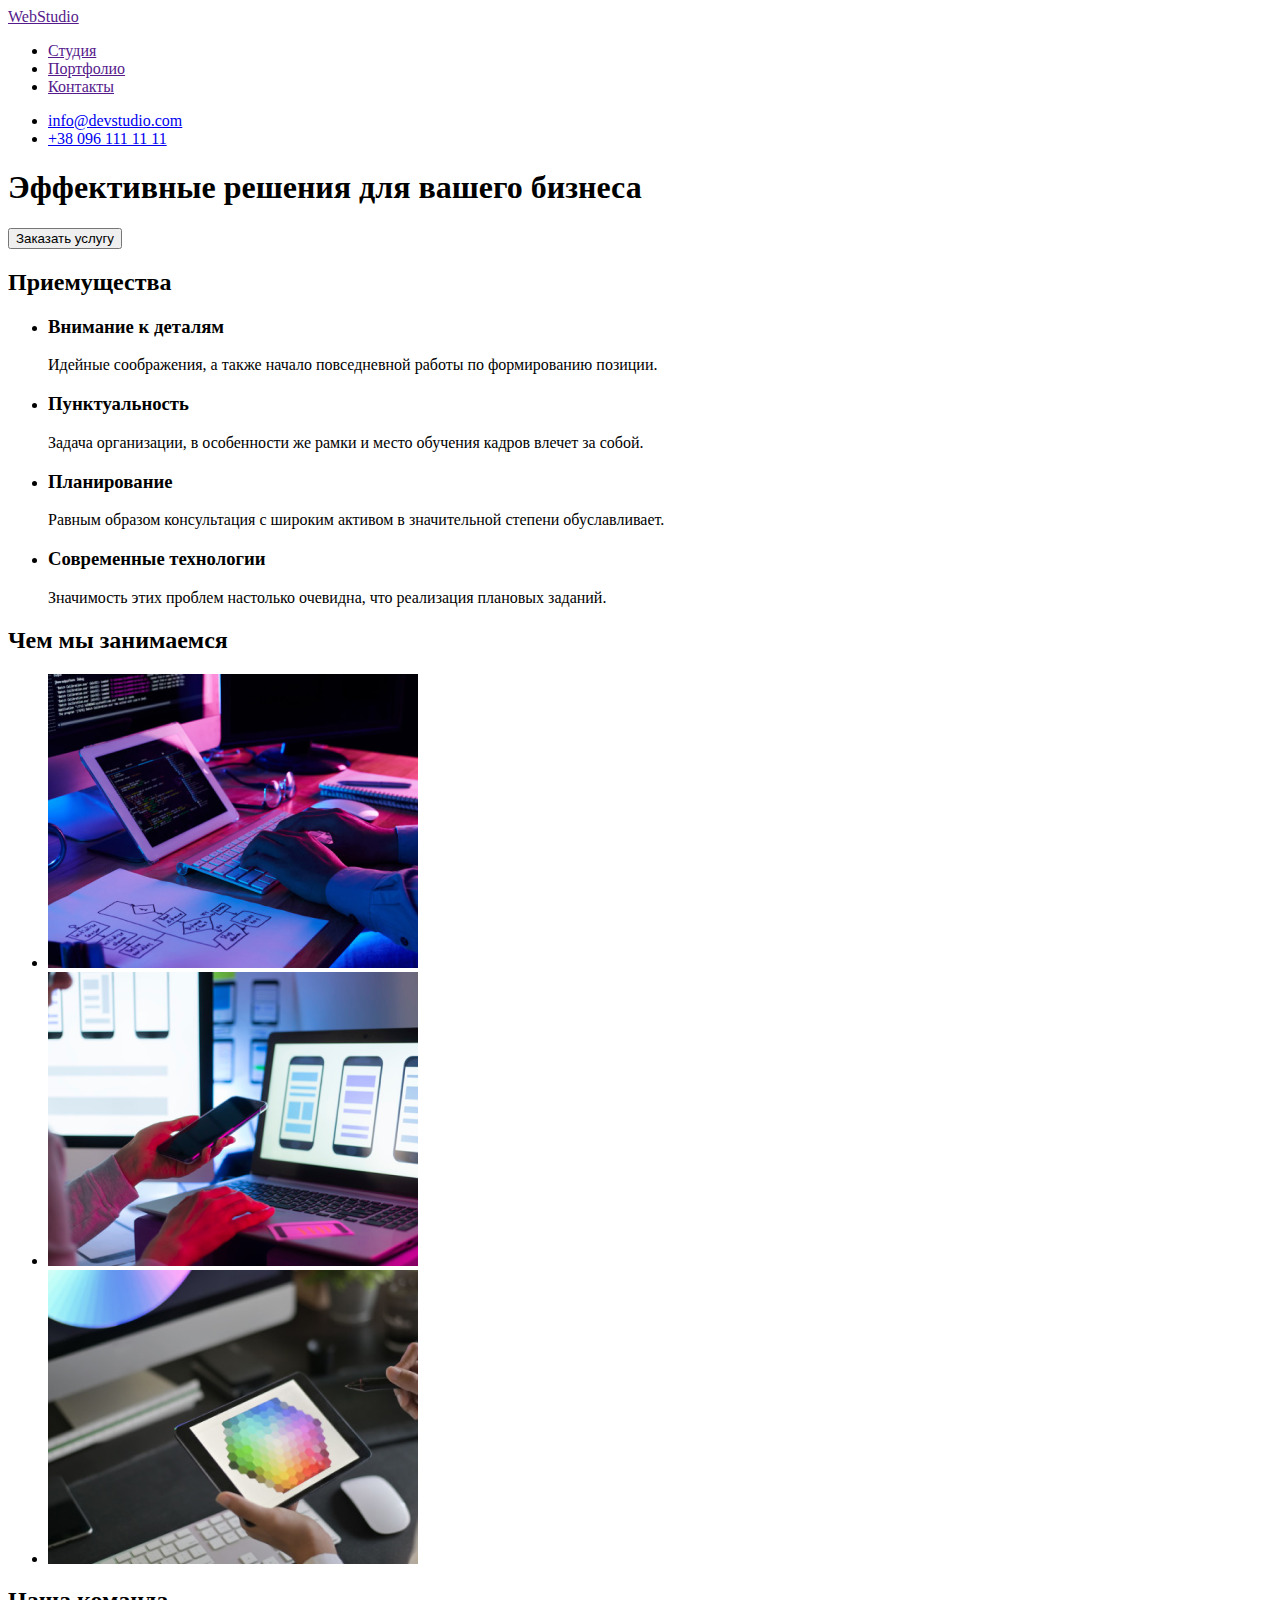
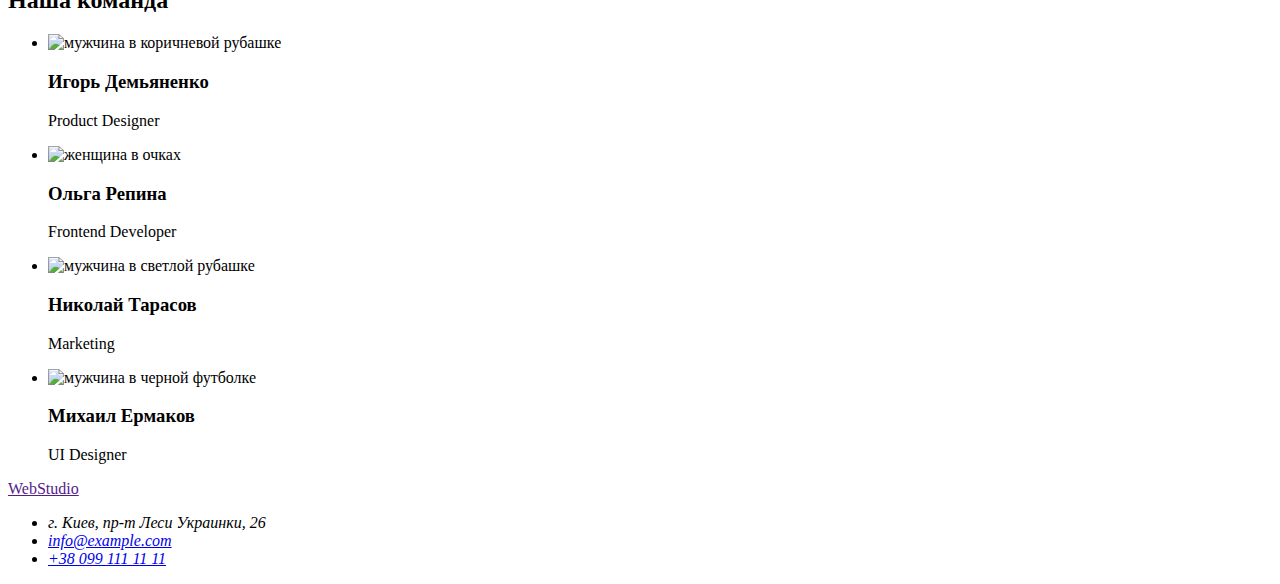
==== index.html @ 6c6a24d8 "save" ====
<!DOCTYPE html>
<html lang="ru">
<head>
    <meta charset="UTF-8">
    <meta http-equiv="X-UA-Compatible" content="IE=edge">
    <meta name="viewport" content="width=device-width, initial-scale=1.0">
    <title>Document</title>
    <link rel="stylesheet" href="./css/styles.css">
    
    
</head>

<body>
    <!--Шапка сайта-->
    <header>
 <nav>
     <a href="">WebStudio
</a>
    <ul>
    <li><a href="">Студия</a></li>
    <li><a href="">Портфолио</a></li>
    <li><a href="">Контакты</a></li>
 </ul>
</nav>

 <ul>
     <li><a href="mailto:info@devstudio.com">info@devstudio.com</a></li>
     <li><a href="tel:+380961111111">+38 096 111 11 11</a></li>
 </ul>

    </header>

    <main>
        <!--Герой-->
<section>
    <h1>Эффективные решения для вашего бизнеса</h1>
    <button type="button">Заказать услугу</button>
      
    
</section>

    <!--Преимущества-->
<section>
    <h2>Приемущества</h2>
    <ul>
    
        <li>
        <h3>Внимание к деталям</h3>
                <p>Идейные соображения, а также начало повседневной работы по формированию позиции.</p>
        
        </li>

        
        <li>
        <h3>Пунктуальность</h3>

            <p>Задача организации, в особенности же рамки и место обучения кадров влечет за собой.</p>

        </li>
    
        <li>
        <h3>Планирование</h3>
        <p>Равным образом консультация с широким активом в значительной степени обуславливает.</p>
    </li>

    <li>
        <h3>Современные технологии</h3>
        <p>Значимость этих проблем настолько очевидна, что реализация плановых заданий.</p>
    </li>
    </ul>
</section>

<!--Чем занимаются-->
<section>
    <h2>Чем мы занимаемся</h2>

<ul>
    <li>
        <img src="./image/box1.png" alt="человек печатает" width="370">
        
    </li>
    <li>
        <img src="./image/box2.png" alt="рука с телефоном" width="370">
    </li>
    <li>
        <img src="./image/box3.png" alt="планшет" width="370">
    </li>
</ul>

</section>

<!--Команда-->
<section>
    <h2>Наша команда</h2>

    <ul>
        <li>
            <img src="./teamcard1.jpg" alt="мужчина в коричневой рубашке" width="270">
        <h3>Игорь Демьяненко</h3>
        <p lang="en">Product Designer</p>
        </li>

        <li>
            <img src="./teamcard2.jpg" alt="женщина в очках" width="270">
        <h3>Ольга Репина</h3>
        <p lang="en">Frontend Developer</p>
        </li>

        <li>
            <img src="./teamcard3.jpg" alt="мужчина в светлой рубашке" width="270">
        <h3>Николай Тарасов</h3>
        <p lang="en">Marketing</p>
        </li>

        <li>
            <img src="./teamcard4.jpg" alt="мужчина в черной футболке" width="270">
        <h3>Михаил Ермаков</h3>
         <p lang="en">UI Designer</p>
    </li>
    </ul>
</section>
    </main>


<!--Футер-->
<footer>
<a href="">WebStudio

</a>
<address>


<ul>
        <li>г. Киев, пр-т Леси Украинки, 26</li>
        <li><a href="mailto:info@example.com">info@example.com</a></li>
        <li><a href="tel:+380991111111">+38 099 111 11 11</a></li>
    
</ul>
</address>
</footer>
</body>
</html>
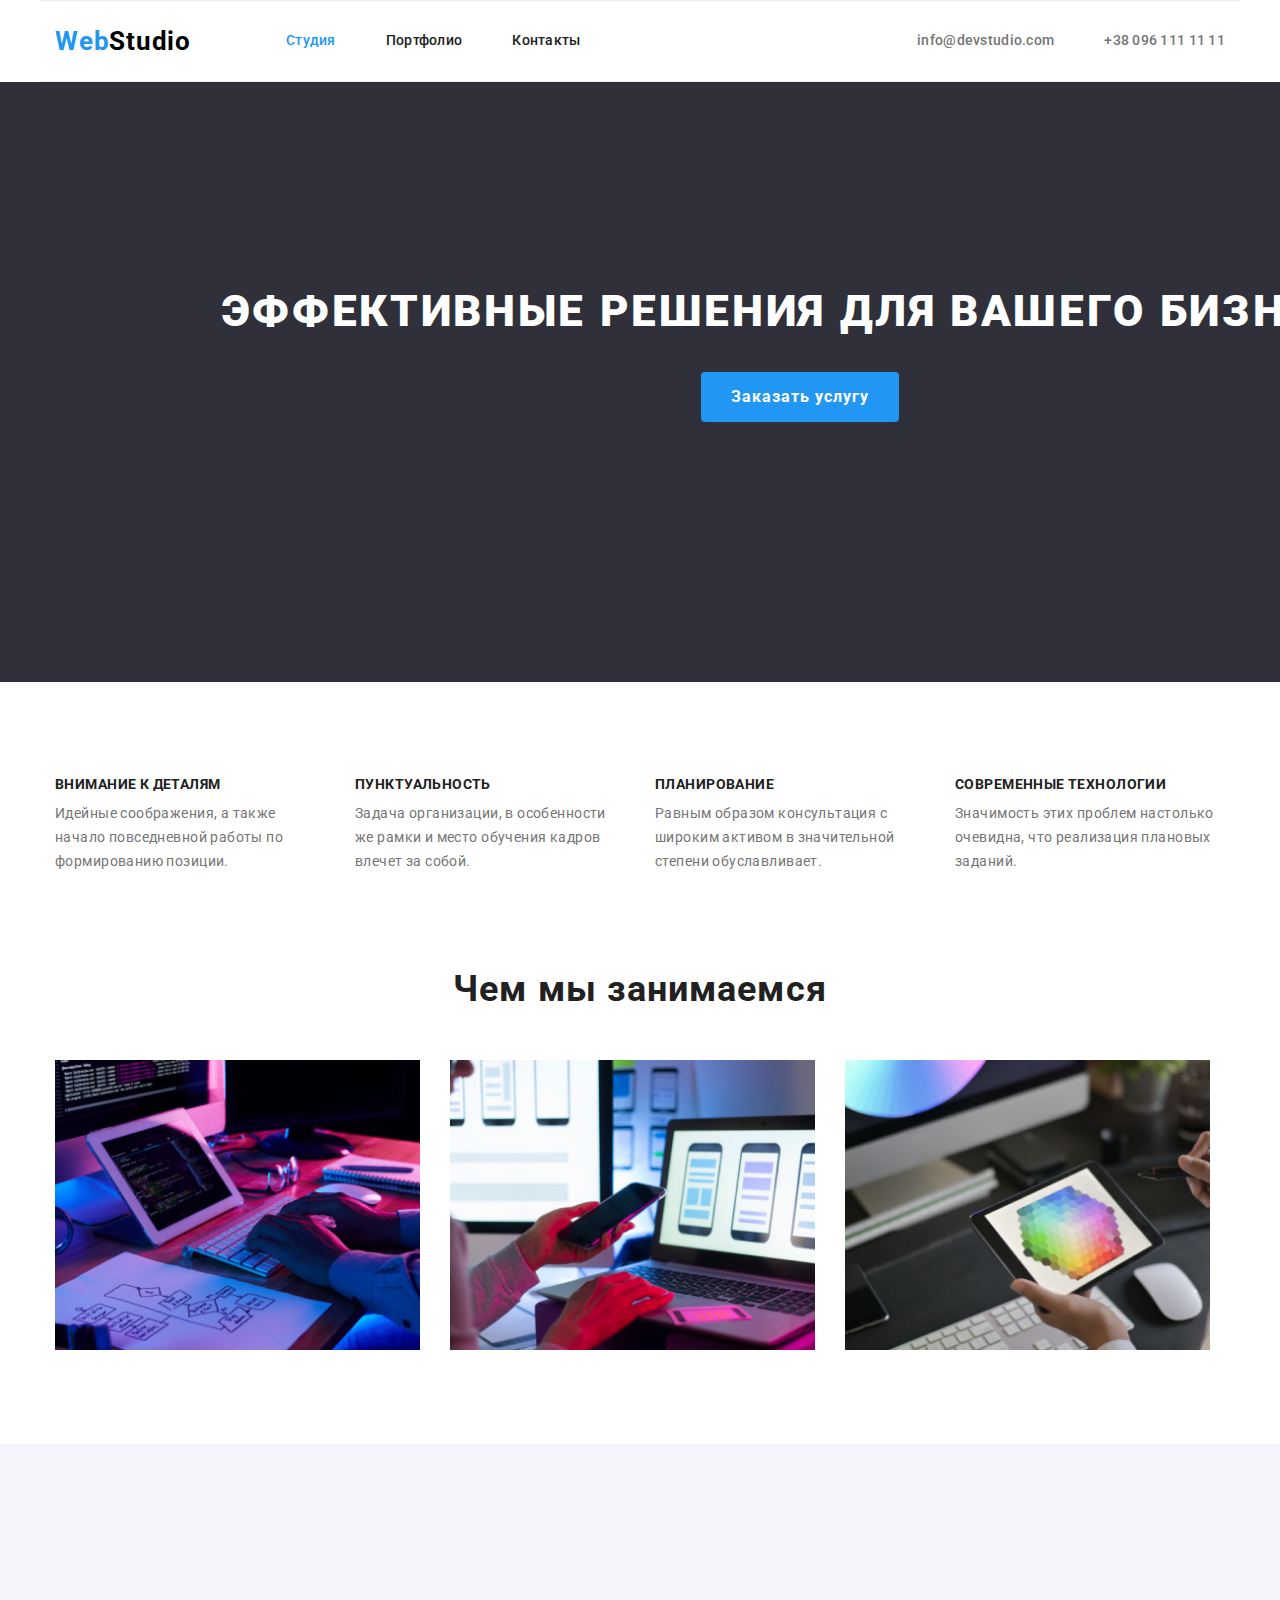
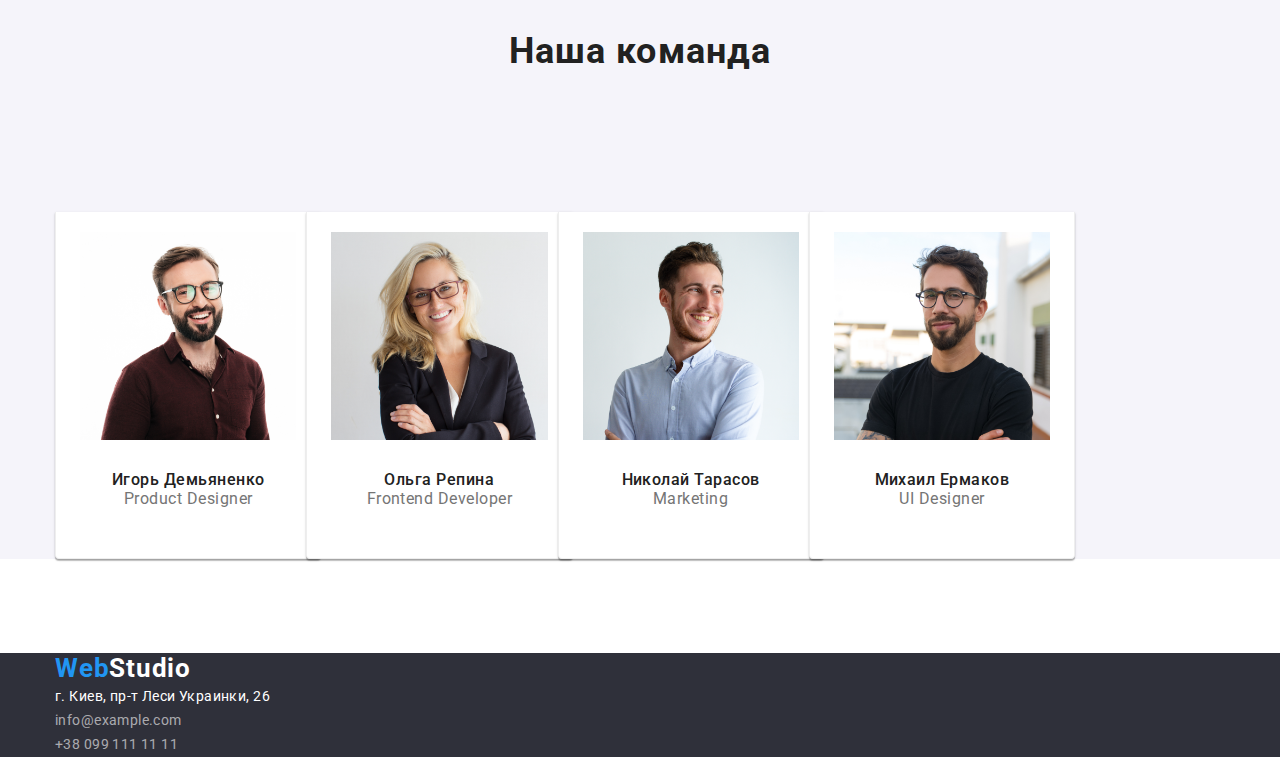
==== commit 210277e7: "save" ====
--- a/index.html
+++ b/index.html
@@ -5,139 +5,160 @@
     <meta http-equiv="X-UA-Compatible" content="IE=edge">
     <meta name="viewport" content="width=device-width, initial-scale=1.0">
     <title>Document</title>
+    <!--Шрифты-->
+    <link rel="preconnect" href="https://fonts.googleapis.com">
+    <link rel="preconnect" href="https://fonts.gstatic.com" crossorigin>
+    <link href="https://fonts.googleapis.com/css2?family=Raleway:wght@500&family=Roboto:wght@400;500;700;900&display=swap"
+        rel="stylesheet">
+    <!-- Конец шрифтов -->
+
+    <!-- Normalize styles старт -->
+    <link rel="stylesheet" href="https://cdn.jsdelivr.net/npm/modern-normalize@1.1.0/modern-normalize.min.css">
+    <!-- Normalize styles конец -->
+
+
+    <!--Кастомные стили-->
     <link rel="stylesheet" href="./css/styles.css">
-    
-    
 </head>
 
 <body>
+
     <!--Шапка сайта-->
-    <header>
- <nav>
-     <a href="">WebStudio
-</a>
-    <ul>
-    <li><a href="">Студия</a></li>
-    <li><a href="">Портфолио</a></li>
-    <li><a href="">Контакты</a></li>
+    
+    <header class="header">
+        <div class="container header-container header-wrapper">
+ <nav class="header-container">
+     <a class="header-logo link" href="./index.html">Web<span class="logo">Studio</span></a>
+
+<ul class="header-list list header-color">
+    <li class="header-list-item"><a class="nav-link link current" href="./index.html" >Студия</a></li>
+    <li class="header-list-item"><a class="nav-link link" href="./portfolio.html">Портфолио</a></li>
+    <li class="header-list-item"><a class="nav-link link" href="./index.html">Контакты</a></li>
  </ul>
 </nav>
 
- <ul>
-     <li><a href="mailto:info@devstudio.com">info@devstudio.com</a></li>
-     <li><a href="tel:+380961111111">+38 096 111 11 11</a></li>
- </ul>
+<ul class="header-list header-contact list">
+     <li class=""><a class="header-link link" href="mailto:info@devstudio.com">info@devstudio.com</a></li>
+     <li class=""><a class="header-link link" href="tel:+380961111111">+38 096 111 11 11</a></li>
+</ul>
+        </div>
+    </header>
 
-    </header>
+
 
     <main>
         <!--Герой-->
-<section>
-    <h1>Эффективные решения для вашего бизнеса</h1>
-    <button type="button">Заказать услугу</button>
-      
-    
+<section class="hero">
+    <div class="container">
+    <h1 class="uppertitle">Эффективные решения для вашего бизнеса</h1>
+    <button class="hero-btn btn" type="button">Заказать услугу</button>
+    </div>
 </section>
 
     <!--Преимущества-->
-<section>
-    <h2>Приемущества</h2>
-    <ul>
+<section class="benefits benefits-services section-distance">
+    <div class="container">
+    <h2 class="hidden">Преимущества</h2>
+    <ul class="list benefits-us">
     
-        <li>
-        <h3>Внимание к деталям</h3>
-                <p>Идейные соображения, а также начало повседневной работы по формированию позиции.</p>
+        <li class="benefits-info">
+        <h3 class="benefits-about">Внимание к деталям</h3>
+                <p class="benefits-description">Идейные соображения, а также начало повседневной работы по формированию позиции.</p>
         
         </li>
 
-        
-        <li>
-        <h3>Пунктуальность</h3>
+        <li class="benefits-info">
+        <h3 class="benefits-about">Пунктуальность</h3>
 
-            <p>Задача организации, в особенности же рамки и место обучения кадров влечет за собой.</p>
+            <p class="benefits-description">Задача организации, в особенности же рамки и место обучения кадров влечет за собой.</p>
 
         </li>
     
-        <li>
-        <h3>Планирование</h3>
-        <p>Равным образом консультация с широким активом в значительной степени обуславливает.</p>
+        <li class="benefits-info">
+        <h3 class="benefits-about">Планирование</h3>
+        <p class="benefits-description">Равным образом консультация с широким активом в значительной степени обуславливает.</p>
     </li>
 
-    <li>
-        <h3>Современные технологии</h3>
-        <p>Значимость этих проблем настолько очевидна, что реализация плановых заданий.</p>
+    <li class="benefits-info">
+        <h3 class="benefits-about">Современные технологии</h3>
+        <p class="benefits-description">Значимость этих проблем настолько очевидна, что реализация плановых заданий.</p>
     </li>
     </ul>
+    </div>
 </section>
 
 <!--Чем занимаются-->
-<section>
-    <h2>Чем мы занимаемся</h2>
+<section class="about section-distance">
+    <div class="container">
+    <h2 class="about-us">Чем мы занимаемся</h2>
 
-<ul>
-    <li>
-        <img src="./image/box1.png" alt="человек печатает" width="370">
+<ul class="list about-img"> 
+    <li class="card-img">
+        <img src="./images/foto1maket1.png" alt="человек печатает" width="370">
         
     </li>
-    <li>
-        <img src="./image/box2.png" alt="рука с телефоном" width="370">
+    <li class="card-img">
+        <img src="./images/foto2maket1.png" alt="рука с телефоном" width="370">
     </li>
-    <li>
-        <img src="./image/box3.png" alt="планшет" width="370">
+    <li class="card-img">
+        <img src="./images/foto3maket1.png" alt="планшет" width="370">
     </li>
 </ul>
-
+    </div>
 </section>
 
 <!--Команда-->
-<section>
-    <h2>Наша команда</h2>
+<section class="team section-distance">
+    <div class="container">
+    <h2 class="team-us">Наша команда</h2>
 
-    <ul>
-        <li>
-            <img src="./teamcard1.jpg" alt="мужчина в коричневой рубашке" width="270">
-        <h3>Игорь Демьяненко</h3>
-        <p lang="en">Product Designer</p>
+    <ul class="list about-img card-set card-set-foto">
+        <li class="team-item card-set-item team-wrapper">
+            <img class="team-img" src="./images/team1maket1.png" alt="мужчина в коричневой рубашке" width="270">
+        <div class="cards"><h3 class="team-employees">Игорь Демьяненко</h3>
+        <p class="place-work" lang="en">Product Designer</p></div>
         </li>
 
-        <li>
-            <img src="./teamcard2.jpg" alt="женщина в очках" width="270">
-        <h3>Ольга Репина</h3>
-        <p lang="en">Frontend Developer</p>
+        <li class="team-item card-set-item team-wrapper">
+            <img class="team-img" src="./images/team2maket1.png" alt="женщина в очках" width="270">
+        <div class="cards"><h3 class="team-employees">Ольга Репина</h3>
+        <p class="place-work" lang="en">Frontend Developer</p></div>
         </li>
 
-        <li>
-            <img src="./teamcard3.jpg" alt="мужчина в светлой рубашке" width="270">
-        <h3>Николай Тарасов</h3>
-        <p lang="en">Marketing</p>
+        <li class="team-item card-set-item team-wrapper">
+            <img class="team-img" src="./images/team3maket1.png" alt="мужчина в светлой рубашке" width="270">
+        <div class="cards"><h3 class="team-employees">Николай Тарасов</h3>
+        <p class="place-work" lang="en">Marketing</p></div>
         </li>
 
-        <li>
-            <img src="./teamcard4.jpg" alt="мужчина в черной футболке" width="270">
-        <h3>Михаил Ермаков</h3>
-         <p lang="en">UI Designer</p>
+        <li class="team-item card-set-item team-wrapper">
+            <img class="team-img" src="./images/team4maket1.png" alt="мужчина в черной футболке" width="270">
+        <div class="cards"><h3 class="team-employees">Михаил Ермаков</h3>
+        <p class="place-work" lang="en">UI Designer</p></div>
     </li>
     </ul>
+    </div>
 </section>
     </main>
 
 
 <!--Футер-->
-<footer>
-<a href="">WebStudio
+    <footer class="footer">
+    <div class="container">
+    <a class="footer-logo link" href="./index.html">Web<span class="footer-logo-ft">Studio</span></a>
 
-</a>
-<address>
+    <address>
+        <p class="address">г. Киев, пр-т Леси Украинки, 26</p>
 
+    <ul class="list footer-contact">
+    
+        <li><a class="link link-footer" href="mailto:info@example.com">info@example.com</a></li>
+        <li><a class="link link-footer" href="tel:+380991111111">+38 099 111 11 11</a></li>
+    
+    </ul>
+    </address>
+</div>
+</footer>
 
-<ul>
-        <li>г. Киев, пр-т Леси Украинки, 26</li>
-        <li><a href="mailto:info@example.com">info@example.com</a></li>
-        <li><a href="tel:+380991111111">+38 099 111 11 11</a></li>
-    
-</ul>
-</address>
-</footer>
 </body>
 </html>
-
--- a/css/styles.css
+++ b/css/styles.css
@@ -0,0 +1,515 @@
+:root {
+    /* fonts */
+    --main-font: "Roboto";
+    --secondary-font: "Raleway";
+
+    /* text colors */
+    --accent-txt-color: #2196F3;
+    --main-color-btn: #212121;
+    --card-text: #757575;
+    --bg-color: #2F303A;
+    --color-light: #FFFFFF;
+
+
+    /* bg-colors */
+
+    /* others */
+
+    --items: 3;
+    --indent: 30px;
+
+}
+
+
+body {
+    font-family: "Roboto", "Raleway", sans-serif;
+    font-size: 14px;
+    line-height: 1.71;
+    letter-spacing: 0.03em;
+    
+}
+
+
+/* reset */
+h1,
+h2,
+h3,
+h4,
+p {
+    margin: 0;
+}
+
+img {
+    display: block;
+    max-width: 100%;
+    height: auto;
+}
+
+/* Сітка із застосуванням flex-box */
+
+ .card-set {
+     display: flex;
+     flex-wrap: wrap;
+     margin-right: calc(-1 * var(--indent) / 2);
+    
+
+ }
+
+ 
+    .card-set-foto {
+        --items: 4;
+    }
+
+ .card-set-item {
+     display: block;
+     flex-basis: calc((100% - var(--indent) * var(--items)) / var(--items));
+     max-width: 100%;
+     height: auto;
+    border-radius: 4px;
+        border: 0p
+    
+
+ }
+
+
+/* common styles start */
+    .link {
+        text-decoration: none;
+
+
+    }
+
+    .list {
+        list-style: none;
+        margin: 0;
+        padding: 0;
+    }
+
+/* common sryles end */
+
+/* Header section */
+
+    .section-distance {
+        margin-top: 94px;
+        margin-bottom: 94px;
+    }
+
+
+
+.container {
+    width: 1200px;
+    padding-left: 15px;
+    padding-right: 15px;
+    margin-left: auto;
+    margin-right: auto;
+
+}
+
+
+
+.link {
+    font-weight: 500;
+    font-size: 14px;
+    line-height: 1.14;
+    letter-spacing: 0.02em;
+}
+
+ .header-link {
+     color: var(--card-text);
+     margin-left: 50px;
+}
+
+.header-container {
+    display: flex;
+    align-items: center;
+}
+
+
+.header-list {
+    display: flex;
+}
+
+.header-contact {
+    margin-left: auto
+}
+
+.header-logo {
+    margin-right: 95px;
+}
+
+    .header-list-item:not(:last-child) {
+        margin-right: 50px;
+}
+
+
+    .nav-link {
+        display:block;
+        color: var(--main-color-btn);
+        padding-top: 32px;
+        padding-bottom: 32px;
+    }
+
+          .current {
+              color: var(--accent-txt-color);
+    
+          }
+
+    .header-link:hover,
+    .header-link:focus {
+        color: var(--accent-txt-color);
+    }
+
+    .header-contact {
+        font-weight: 500;
+        font-size: 14px;
+        line-height: 1,14;
+        letter-spacing: 0.02em;
+        color: var(--card-text);
+    }
+
+    .header-logo {
+        font-weight: 700;
+            font-size: 26px;
+            line-height: 1.19;
+            letter-spacing: 0.03em;
+            color: var(--accent-txt-color);
+    }
+
+        .logo {
+            color: #000000;
+        }
+
+     
+
+         .main-color-btn {
+            color: var(--main-color-btn);
+        }
+
+
+
+/* Hero section */
+
+    .hero {
+
+        padding-top: 200px;
+        padding-bottom: 280px;
+        width: 1600px;
+        height: 600px;
+        background-color: var(--bg-color);
+        
+    }
+
+    .hidden {
+        display: none;
+        
+    }
+
+    .button-item {
+        margin-right: 8px;
+        margin-top: 98px;
+    }
+
+
+    .button-portfolio {
+       display: flex;
+       justify-content: center;
+       margin-bottom: 34px;
+       
+
+    }
+
+    .btn {
+        border-radius: 4px;
+
+    }
+
+    .btn-info {
+        border-radius: 4px;
+    }
+
+
+    .hero-btn {
+        padding: 10px 30px;
+        font-family: inherit;
+        font-weight: 700;
+        font-size: 16px;
+        line-height: 1.87;
+        letter-spacing: 0.06em;
+        color: var(--color-light);
+        background-color: var(--accent-txt-color);
+        
+        
+    }
+
+    .button-list {
+        padding: 5px 20px;
+        font-family: inherit;
+        font-weight: 500;
+        font-size: 16px;
+        line-height: 1.62;
+        text-align: left;
+        letter-spacing: 0.03em;
+        color: var(--main-color-btn);
+
+        cursor: pointer;
+    }
+    
+
+         ul {
+            list-style: none;
+    }
+
+
+        button {
+            display:flex;
+            align-items: center;
+            text-align: center;
+            margin: 0 auto;
+            cursor: pointer;
+            border: none;
+    }
+
+
+    .button-list.current,
+    .button-list:hover,
+    .button-list:focus {
+        background-color: var(--accent-txt-color);
+        color: var(--color-light);
+
+    }
+
+    .about-img {
+        display: flex;
+            flex-wrap: wrap;
+            margin-right: calc(-1 * var(--indent) / 2);
+        
+    }
+    
+
+    .card-img {
+        display: block;
+            flex-basis: calc((100% - var(--indent) * var(--items)) / var(--items));
+            max-width: 100%;
+            height: auto;
+            margin-right: 30px;;
+       
+    
+    }
+
+
+    .team-wrapper {
+        padding: 20px 24px;
+        background: #FFFFFF;
+        border: 1px solid #EEEEEE;
+        border-top: none;
+    }
+
+    .header-wrapper {
+        border:1px solid #ECECEC;
+        border-left: none;
+        border-right: none;
+    }
+
+    .team-wrapper {
+        background: #FFFFFF;
+        box-shadow: 0px 1px 3px rgba(0, 0, 0, 0.12), 0px 1px 1px rgba(0, 0, 0, 0.14), 0px 2px 1px rgba(0, 0, 0, 0.2);
+        border-radius: 0px 0px 4px 4px;
+        margin-right: 30px;
+    }
+
+
+
+    .cards {
+        padding: 30px 30px;
+    }
+    /* .card-img:last-child,
+    .card-img:nth-child(3n) {
+        margin: 0;
+    } */
+
+
+        .team-img {
+            display:block;
+            max-width:100%;
+            height: auto;
+        }
+
+   
+    .team-item:not(:last-child) {
+        margin-right: -15px;
+        width: 270px;
+    }
+
+   
+
+
+    /* .team-item:last-child {
+        margin: 0;
+    } */
+    
+
+    .card-title {
+        font-weight: 700;
+        font-size: 18px;
+        line-height: 2;
+        letter-spacing: 0.06em;
+        
+        color: var(--main-color-btn);
+    }
+    
+        .card-text {
+            font-weight: 400;
+                font-size: 16px;
+                line-height: 1.89;
+                letter-spacing: 0.03em;
+            
+                color: var(--card-text);
+        }
+
+    .uppertitle {
+      font-weight: 900;
+      font-size: 44px;
+      line-height: 1.36;
+      text-align: center;
+      letter-spacing: 0.06em;
+      text-transform: uppercase;
+      color: var(--color-light);
+      margin-bottom: 30px;
+  }
+
+    .btn:hover,
+    .btn:focus{
+        
+        background-color: #188CE8;
+    }
+
+    .benefits-us {
+        display: flex;
+        justify-content: space-between;
+
+}
+
+    .benefits-info {
+        widows: 270px;
+        flex-basis: calc((100% - 90px) / 4);
+    }
+
+
+    .benefits-about {
+            margin-bottom: 10px;
+            font-weight: 700;
+            font-size: 14px;
+            line-height: 16px;
+            letter-spacing: 0.03em;
+            text-transform: uppercase;
+        
+            color: var(--main-color-btn);
+    }
+
+    .benefits-description {
+            font-weight: 400;
+            font-size: 14px;
+            line-height: 1.71;
+            letter-spacing: 0.03em;
+            color: var(--card-text);
+    }
+
+    .about-us {
+            font-weight: 700;
+            font-size: 36px;
+            line-height: 1.17;
+            text-align: center;
+            letter-spacing: 0.03em;
+            color: var(--main-color-btn);
+            margin-bottom: 50px;
+    }
+  
+
+    .team {
+        background: #F5F4FA;
+    }
+
+        .team-us {
+            font-weight: 700;
+            font-size: 36px;
+            line-height: 42px;
+            text-align: center;
+            letter-spacing: 0.03em;
+            
+
+            width: 1170px;
+            height: 368px;
+            padding: 186px 215px 94px 215px;
+            color: var(--main-color-btn);
+            margin: 0 auto;
+
+        }
+
+        .team-employees {
+            font-weight: 500;
+            font-size: 16px;
+            line-height: 1.19;
+            text-align: center;
+            letter-spacing: 0.03em;
+
+            color: var(--main-color-btn);
+        }
+
+
+            .place-work {
+                
+                font-weight: 400;
+                font-size: 16px;
+                line-height: 1.19;
+                text-align: center;
+                letter-spacing: 0.03em;
+
+                color:var(--card-text);
+            }
+
+
+
+
+    .footer {
+        background-color: var(--bg-color);
+    }
+
+    .footer-logo {
+        font-weight: 700;
+        font-size: 26px;
+        line-height: 1.19;
+        letter-spacing: 0.03em;
+        color: var(--accent-txt-color);
+    }
+     
+     .link:hover,
+     .link:focus {
+        color: var(--accent-txt-color);
+     }
+
+     .footer-logo-ft {
+        color: var(--color-light);
+     }
+
+     .address {
+        font-style: normal;
+        font-weight: 400;
+        font-size: 14px;
+        line-height: 1.71;
+        letter-spacing: 0.03em;
+        color: var(--color-light);
+     }
+
+     .link-footer {
+        font-style: normal;
+        font-weight: 400;
+        font-size: 14px;
+        line-height: 1.71;
+        letter-spacing: 0.03em;
+        color: rgba(255, 255, 255, 0.6);
+
+     }
+    
+     .footer-contact {
+            text-decoration: none;
+     }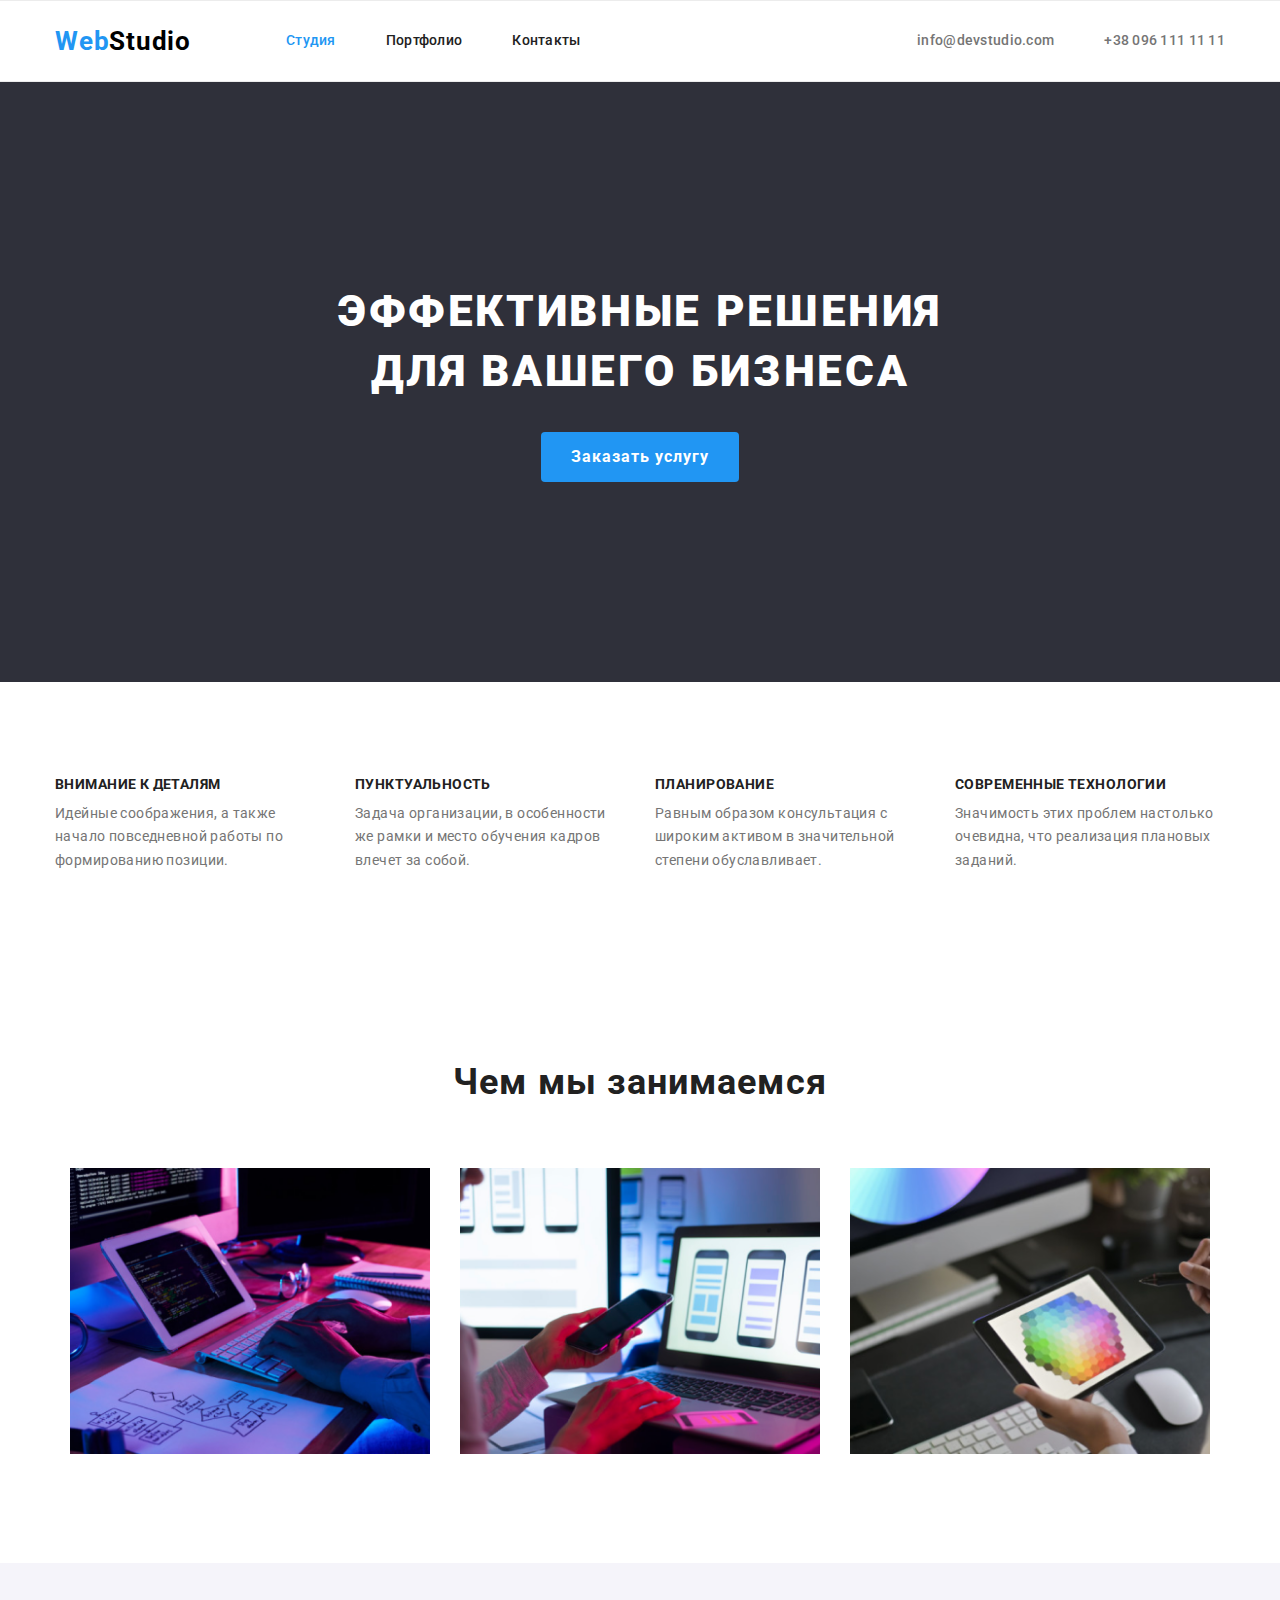
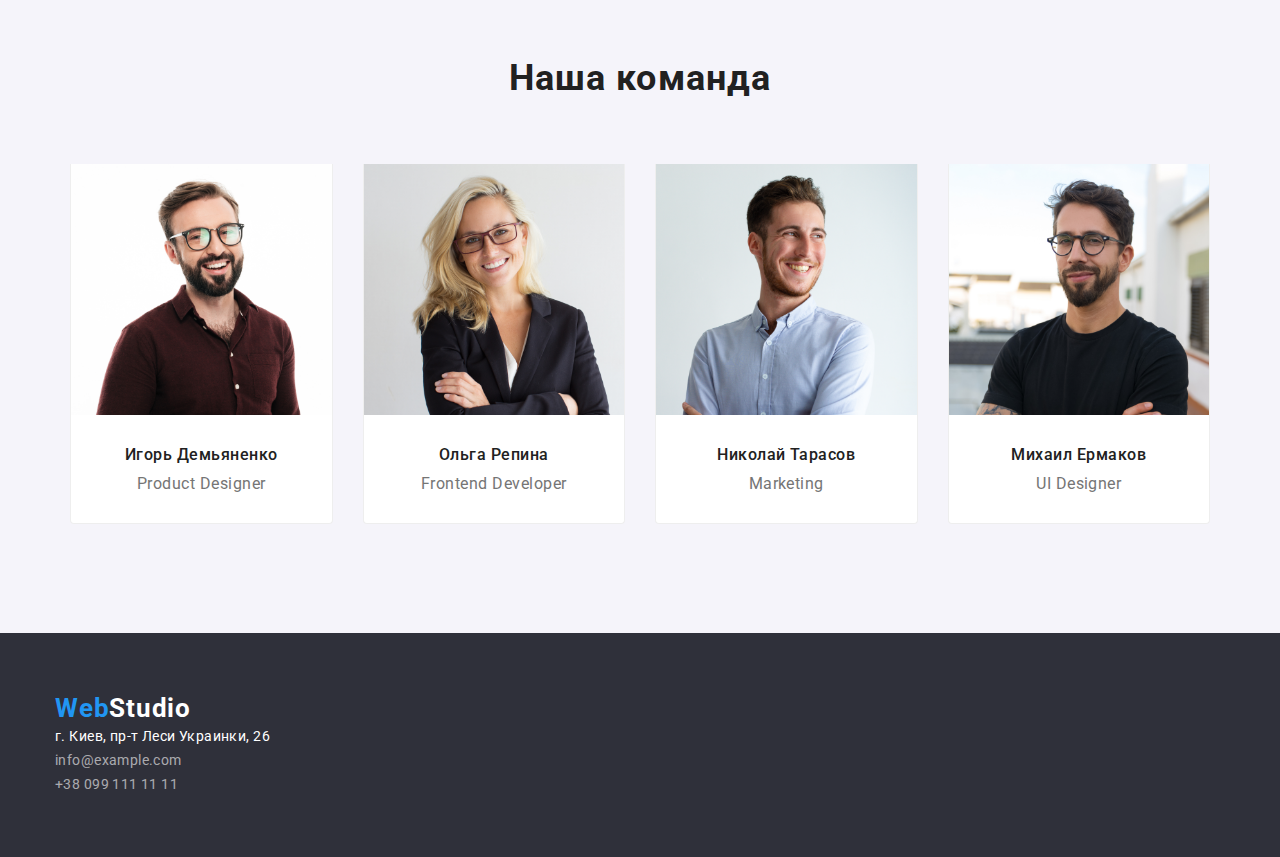
==== commit ff636611: "save index and portfolio files" ====
--- a/index.html
+++ b/index.html
@@ -25,8 +25,8 @@
 
     <!--Шапка сайта-->
     
-    <header class="header">
-        <div class="container header-container header-wrapper">
+    <header class="header header-wrapper">
+        <div class="container header-container">
  <nav class="header-container">
      <a class="header-logo link" href="./index.html">Web<span class="logo">Studio</span></a>
 
@@ -39,7 +39,7 @@
 
 <ul class="header-list header-contact list">
      <li class=""><a class="header-link link" href="mailto:info@devstudio.com">info@devstudio.com</a></li>
-     <li class=""><a class="header-link link" href="tel:+380961111111">+38 096 111 11 11</a></li>
+     <li class="header-cntct"><a class="header-link link" href="tel:+380961111111">+38 096 111 11 11</a></li>
 </ul>
         </div>
     </header>
--- a/css/styles.css
+++ b/css/styles.css
@@ -39,6 +39,8 @@
     margin: 0;
 }
 
+
+
 img {
     display: block;
     max-width: 100%;
@@ -47,29 +49,51 @@
 
 /* Сітка із застосуванням flex-box */
 
+.section-distance {
+    padding-top: 94px;
+        padding-bottom: 94px;
+}
+
+
+ .about-img {
+     display: flex;
+     
+     padding: 0;
+   
+    margin: -15px;
+
+ }
+
  .card-set {
      display: flex;
      flex-wrap: wrap;
-     margin-right: calc(-1 * var(--indent) / 2);
-    
-
+     
+     
  }
 
- 
-    .card-set-foto {
-        --items: 4;
-    }
+   .card-img {
+    max-width: 100%;
+        padding: 0;
+      margin: 15px;
+
+   }
 
  .card-set-item {
      display: block;
      flex-basis: calc((100% - var(--indent) * var(--items)) / var(--items));
      max-width: 100%;
      height: auto;
-    border-radius: 4px;
-        border: 0p
-    
-
+     border-radius: 4px;
+     border: 0p;
  }
+
+
+
+
+    .card-set-foto {
+        --items: 4;
+    }
+
 
 
 /* common styles start */
@@ -89,10 +113,6 @@
 
 /* Header section */
 
-    .section-distance {
-        margin-top: 94px;
-        margin-bottom: 94px;
-    }
 
 
 
@@ -116,7 +136,7 @@
 
  .header-link {
      color: var(--card-text);
-     margin-left: 50px;
+     
 }
 
 .header-container {
@@ -157,6 +177,12 @@
     .header-link:hover,
     .header-link:focus {
         color: var(--accent-txt-color);
+    }
+
+
+    .header-link {
+        padding-top: 32px;
+        padding-bottom: 32px;
     }
 
     .header-contact {
@@ -167,6 +193,12 @@
         color: var(--card-text);
     }
 
+
+    .header-cntct {
+        margin-left: 50px;
+    }
+
+
     .header-logo {
         font-weight: 700;
             font-size: 26px;
@@ -192,9 +224,8 @@
     .hero {
 
         padding-top: 200px;
-        padding-bottom: 280px;
-        width: 1600px;
-        height: 600px;
+        padding-bottom: 200px;
+       
         background-color: var(--bg-color);
         
     }
@@ -204,19 +235,20 @@
         
     }
 
-    .button-item {
+    .button-item:not(:last-child) {
         margin-right: 8px;
-        margin-top: 98px;
+       
     }
 
 
     .button-portfolio {
        display: flex;
        justify-content: center;
-       margin-bottom: 34px;
+       padding: 0;
+       margin: 0;
+       margin-bottom: 50px;
        
-
-    }
+ }
 
     .btn {
         border-radius: 4px;
@@ -278,23 +310,7 @@
 
     }
 
-    .about-img {
-        display: flex;
-            flex-wrap: wrap;
-            margin-right: calc(-1 * var(--indent) / 2);
-        
-    }
-    
-
-    .card-img {
-        display: block;
-            flex-basis: calc((100% - var(--indent) * var(--items)) / var(--items));
-            max-width: 100%;
-            height: auto;
-            margin-right: 30px;;
-       
-    
-    }
+   
 
 
     .team-wrapper {
@@ -305,22 +321,21 @@
     }
 
     .header-wrapper {
-        border:1px solid #ECECEC;
+        border: 1px solid #ECECEC;
         border-left: none;
         border-right: none;
     }
 
     .team-wrapper {
         background: #FFFFFF;
-        box-shadow: 0px 1px 3px rgba(0, 0, 0, 0.12), 0px 1px 1px rgba(0, 0, 0, 0.14), 0px 2px 1px rgba(0, 0, 0, 0.2);
         border-radius: 0px 0px 4px 4px;
-        margin-right: 30px;
+    
     }
 
 
 
     .cards {
-        padding: 30px 30px;
+        padding: 30px 0;
     }
     /* .card-img:last-child,
     .card-img:nth-child(3n) {
@@ -335,9 +350,11 @@
         }
 
    
-    .team-item:not(:last-child) {
+    .team-item {
         margin-right: -15px;
         width: 270px;
+        margin: 15px;
+        padding: 0;
     }
 
    
@@ -374,6 +391,8 @@
       letter-spacing: 0.06em;
       text-transform: uppercase;
       color: var(--color-light);
+      max-width: 696px;
+      margin: 0 auto;
       margin-bottom: 30px;
   }
 
@@ -386,6 +405,7 @@
     .benefits-us {
         display: flex;
         justify-content: space-between;
+
 
 }
 
@@ -426,6 +446,7 @@
   
 
     .team {
+        padding: 94px 0;
         background: #F5F4FA;
     }
 
@@ -437,11 +458,9 @@
             letter-spacing: 0.03em;
             
 
-            width: 1170px;
-            height: 368px;
-            padding: 186px 215px 94px 215px;
+            
             color: var(--main-color-btn);
-            margin: 0 auto;
+           margin-bottom: 50px;
 
         }
 
@@ -453,6 +472,7 @@
             letter-spacing: 0.03em;
 
             color: var(--main-color-btn);
+            margin-bottom: 10px;
         }
 
 
@@ -471,6 +491,7 @@
 
 
     .footer {
+        padding: 60px 0;
         background-color: var(--bg-color);
     }
 
